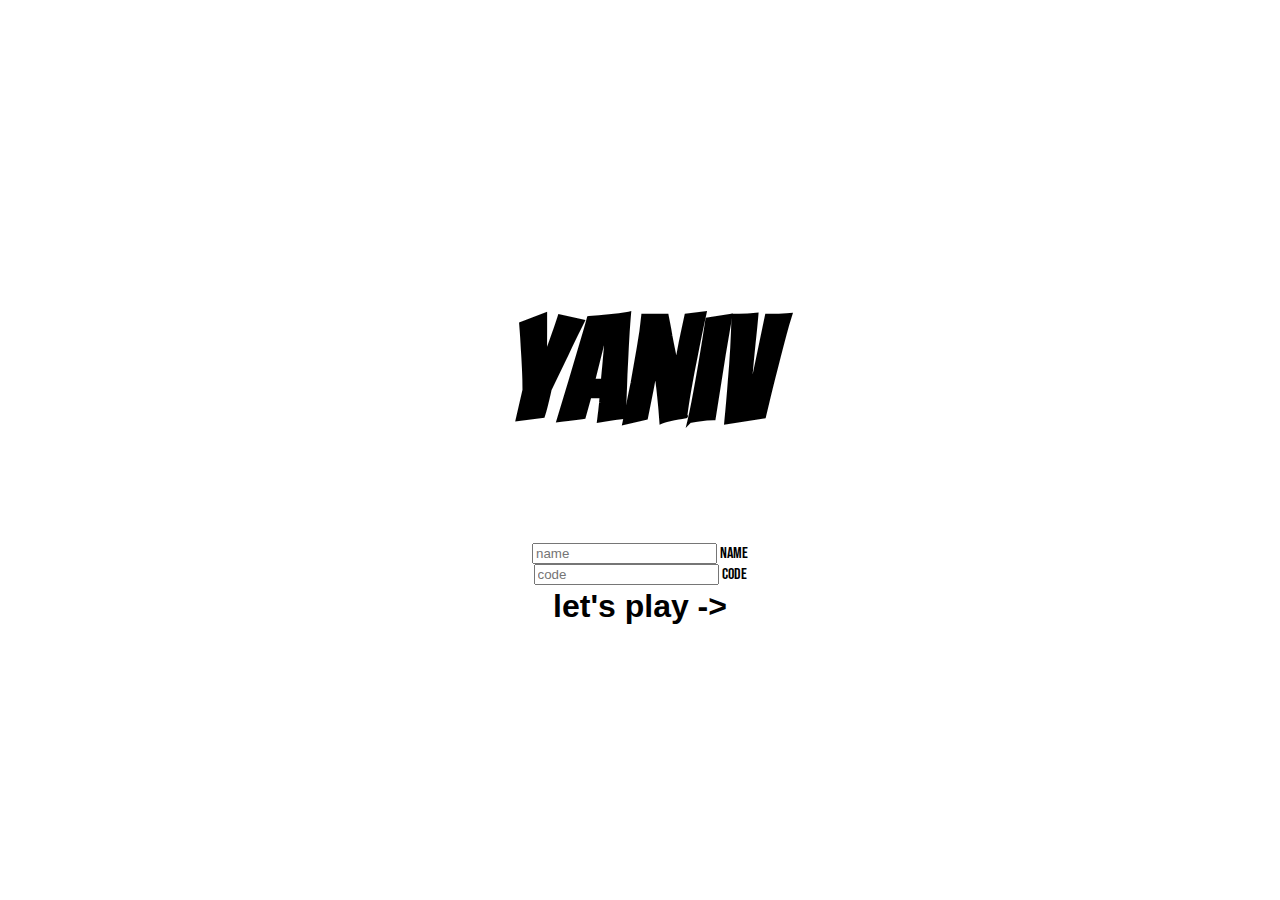
==== index.html @ 0d2dfd58 "fix style" ====
<!DOCTYPE html>
<html lang="en">

<head>
    <meta charset="UTF-8" />
    <meta http-equiv="X-UA-Compatible" content="IE=edge" />
    <meta name="viewport" content="width=device-width, initial-scale=1.0" />
    <link rel="preconnect" href="https://fonts.googleapis.com" />
    <link rel="preconnect" href="https://fonts.gstatic.com" crossorigin />
    <link href="https://fonts.googleapis.com/css2?family=Bangers&display=swap" rel="stylesheet" />
    <link rel="preconnect" href="https://fonts.googleapis.com" />
    <link rel="preconnect" href="https://fonts.gstatic.com" crossorigin />
    <link href="https://fonts.googleapis.com/css2?family=Bebas+Neue&display=swap" rel="stylesheet" />
    <link rel="stylesheet" href="index.css" />
    <link href="https://cdn.jsdelivr.net/npm/bootstrap@5.0.2/dist/css/bootstrap.min.css" rel="stylesheet" integrity="sha384-EVSTQN3/azprG1Anm3QDgpJLIm9Nao0Yz1ztcQTwFspd3yD65VohhpuuCOmLASjC" crossorigin="anonymous" />
</head>

<body>
    <script src="index.js"></script>

    <main id="main">
        <h1 class="title">yaniv</h1>
        <form name="login" id="login" class="form-floating m-4" onsubmit="joinRoom(event)">
            <div class="form-floating mb-3">
                <input type="text" class="form-control" id="name" placeholder="name" required />
                <label for="name">name</label>
            </div>
            <div class="form-floating">
                <input type="text" class="form-control" id="code" placeholder="code" required />
                <label for="code">code</label>
            </div>

            <button type="submit" id="start-button" class="m-5">
                    let's play ->
                </button>
        </form>
    </main>

    <script src="https://cdn.jsdelivr.net/npm/bootstrap@5.0.2/dist/js/bootstrap.bundle.min.js" integrity="sha384-MrcW6ZMFYlzcLA8Nl+NtUVF0sA7MsXsP1UyJoMp4YLEuNSfAP+JcXn/tWtIaxVXM" crossorigin="anonymous"></script>
</body>

</html>
---- index.css ----
body {
    text-align: center;
    animation: bganimation 60s infinite;
}

#main {
    display: flex;
    flex-direction: column;
    justify-content: center;
    align-items: center;
    height: 90vh;
}

#login {
    width: 30vw;
}

.title {
    font-size: 9em;
    font-family: 'Bangers', cursive;
}

.form-floating {
    font-family: 'Bebas Neue', cursive;
}

.form-control {
    box-shadow: none !important;
}

.form-control:focus {
    border-color: #212529 !important;
}

#start-button {
    background-color: transparent;
    border-radius: 8px;
    border-color: transparent;
    font-size: 2em;
    font-weight: 800;
}

#start-button:hover {
    color: tomato;
}

#start-button:active {
    color: #0d6efd;
}

@keyframes bganimation {
    0% {
        background-color: #7CCEE8;
    }
    17% {
        background-color: #848FF5;
    }
    34% {
        background-color: #90F080;
    }
    51% {
        background-color: #f5deb3;
    }
    68% {
        background-color: #FF6347;
    }
    85% {
        background-color: #FF83F3;
    }
    100% {
        background-color: #7CCEE8;
    }
}
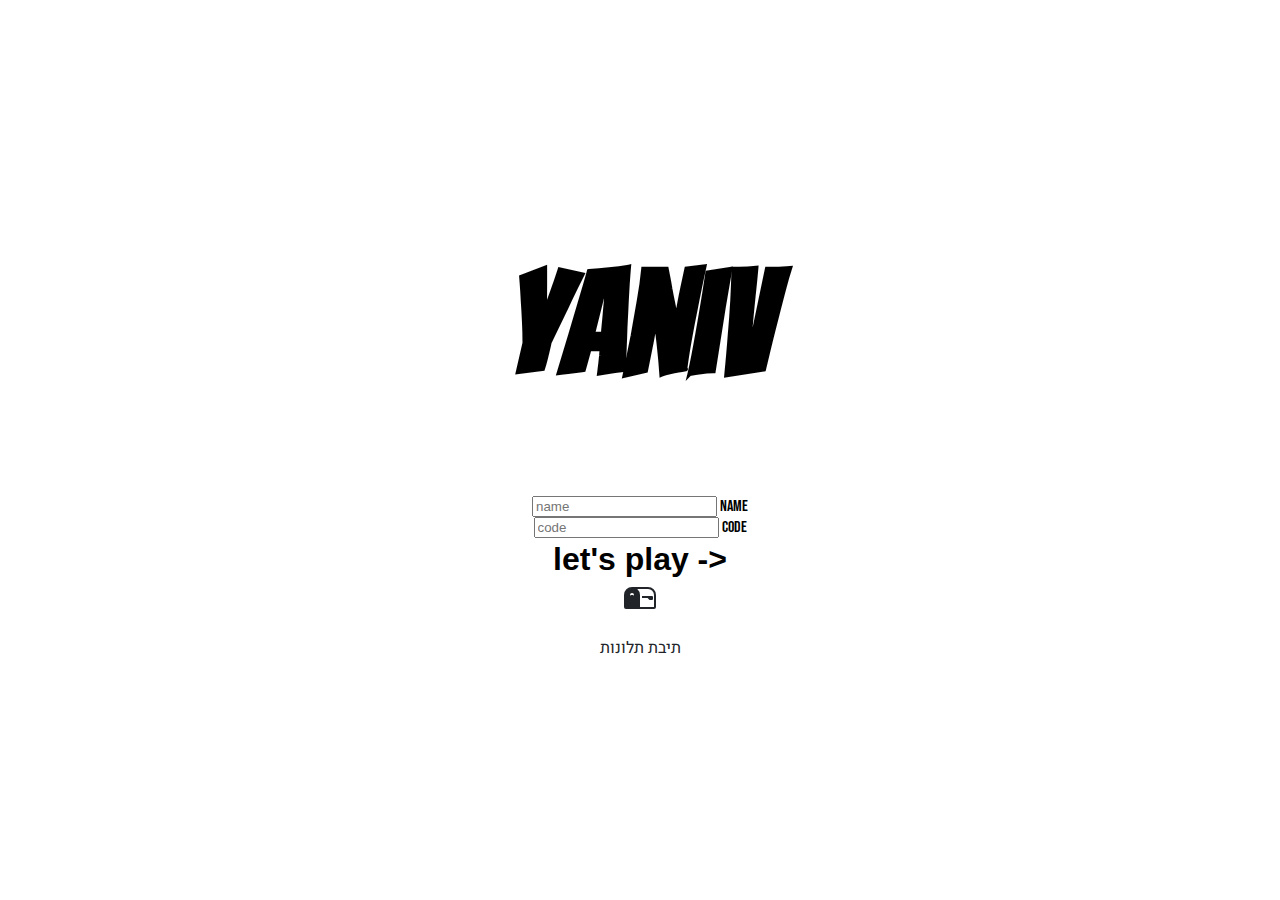
==== commit 6dfc3a49: "Add files via upload" ====
--- a/index.html
+++ b/index.html
@@ -1,42 +1,58 @@
-<!DOCTYPE html>
-<html lang="en">
-
-<head>
-    <meta charset="UTF-8" />
-    <meta http-equiv="X-UA-Compatible" content="IE=edge" />
-    <meta name="viewport" content="width=device-width, initial-scale=1.0" />
-    <link rel="preconnect" href="https://fonts.googleapis.com" />
-    <link rel="preconnect" href="https://fonts.gstatic.com" crossorigin />
-    <link href="https://fonts.googleapis.com/css2?family=Bangers&display=swap" rel="stylesheet" />
-    <link rel="preconnect" href="https://fonts.googleapis.com" />
-    <link rel="preconnect" href="https://fonts.gstatic.com" crossorigin />
-    <link href="https://fonts.googleapis.com/css2?family=Bebas+Neue&display=swap" rel="stylesheet" />
-    <link rel="stylesheet" href="index.css" />
-    <link href="https://cdn.jsdelivr.net/npm/bootstrap@5.0.2/dist/css/bootstrap.min.css" rel="stylesheet" integrity="sha384-EVSTQN3/azprG1Anm3QDgpJLIm9Nao0Yz1ztcQTwFspd3yD65VohhpuuCOmLASjC" crossorigin="anonymous" />
-</head>
-
-<body>
-    <script src="index.js"></script>
-
-    <main id="main">
-        <h1 class="title">yaniv</h1>
-        <form name="login" id="login" class="form-floating m-4" onsubmit="joinRoom(event)">
-            <div class="form-floating mb-3">
-                <input type="text" class="form-control" id="name" placeholder="name" required />
-                <label for="name">name</label>
-            </div>
-            <div class="form-floating">
-                <input type="text" class="form-control" id="code" placeholder="code" required />
-                <label for="code">code</label>
-            </div>
-
-            <button type="submit" id="start-button" class="m-5">
-                    let's play ->
-                </button>
-        </form>
-    </main>
-
-    <script src="https://cdn.jsdelivr.net/npm/bootstrap@5.0.2/dist/js/bootstrap.bundle.min.js" integrity="sha384-MrcW6ZMFYlzcLA8Nl+NtUVF0sA7MsXsP1UyJoMp4YLEuNSfAP+JcXn/tWtIaxVXM" crossorigin="anonymous"></script>
-</body>
-
+<!DOCTYPE html>
+<html lang="en">
+
+<head>
+    <meta charset="UTF-8" />
+    <meta http-equiv="X-UA-Compatible" content="IE=edge" />
+    <meta name="viewport" content="width=device-width, initial-scale=1.0" />
+    <link rel="preconnect" href="https://fonts.googleapis.com" />
+    <link rel="preconnect" href="https://fonts.gstatic.com" crossorigin />
+    <link href="https://fonts.googleapis.com/css2?family=Bangers&display=swap" rel="stylesheet" />
+    <link rel="preconnect" href="https://fonts.googleapis.com" />
+    <link rel="preconnect" href="https://fonts.gstatic.com" crossorigin />
+    <link href="https://fonts.googleapis.com/css2?family=Bebas+Neue&display=swap" rel="stylesheet" />
+    <link rel="stylesheet" href="index.css" />
+    <link href="https://cdn.jsdelivr.net/npm/bootstrap@5.0.2/dist/css/bootstrap.min.css" rel="stylesheet" integrity="sha384-EVSTQN3/azprG1Anm3QDgpJLIm9Nao0Yz1ztcQTwFspd3yD65VohhpuuCOmLASjC" crossorigin="anonymous" />
+    <link rel="shortcut icon" type="image/jpg" href="assets/cards/honor_clubs.png"/>
+    <title>yaniv</title>
+    <link rel="shortcut icon" type="image/jpg" href="assets/cards/honor_clubs.png"/>
+    <link rel="preconnect" href="https://fonts.googleapis.com">
+    <link rel="preconnect" href="https://fonts.gstatic.com" crossorigin>
+    <link href="https://fonts.googleapis.com/css2?family=Heebo:wght@800&display=swap" rel="stylesheet"> 
+</head>
+
+<body>
+    <script src="index.js"></script>
+
+    <main id="main">
+        <h1 class="title">yaniv</h1>
+        <form name="login" id="login" class="form-floating m-4" onsubmit="joinRoom(event)">
+            <div class="form-floating mb-3">
+                <input type="text" class="form-control" id="name" placeholder="name" required />
+                <label for="name">name</label>
+            </div>
+            <div class="form-floating">
+                <input type="text" class="form-control" id="code" placeholder="code" required />
+                <label for="code">code</label>
+            </div>
+
+            <button type="submit" id="start-button" class="m-5">
+                    let's play ->
+                </button>
+        </form>
+
+        <section>
+            <a id="complaints-box" href="https://forms.gle/RNgmwjeTH7hze9vY7">
+                <svg xmlns="http://www.w3.org/2000/svg" width="32" height="32" fill="currentColor" class="bi bi-mailbox2" viewBox="0 0 16 16">
+                    <path d="M9 8.5h2.793l.853.854A.5.5 0 0 0 13 9.5h1a.5.5 0 0 0 .5-.5V8a.5.5 0 0 0-.5-.5H9v1z"/>
+                    <path d="M12 3H4a4 4 0 0 0-4 4v6a1 1 0 0 0 1 1h14a1 1 0 0 0 1-1V7a4 4 0 0 0-4-4zM8 7a3.99 3.99 0 0 0-1.354-3H12a3 3 0 0 1 3 3v6H8V7zm-3.415.157C4.42 7.087 4.218 7 4 7c-.218 0-.42.086-.585.157C3.164 7.264 3 7.334 3 7a1 1 0 0 1 2 0c0 .334-.164.264-.415.157z"/>
+                </svg>
+                <p>תיבת תלונות</p>
+            </a>
+        </section>
+    </main>
+
+    <script src="https://cdn.jsdelivr.net/npm/bootstrap@5.0.2/dist/js/bootstrap.bundle.min.js" integrity="sha384-MrcW6ZMFYlzcLA8Nl+NtUVF0sA7MsXsP1UyJoMp4YLEuNSfAP+JcXn/tWtIaxVXM" crossorigin="anonymous"></script>
+</body>
+
 </html>--- a/index.css
+++ b/index.css
@@ -1,73 +1,84 @@
-body {
-    text-align: center;
-    animation: bganimation 60s infinite;
-}
-
-#main {
-    display: flex;
-    flex-direction: column;
-    justify-content: center;
-    align-items: center;
-    height: 90vh;
-}
-
-#login {
-    width: 30vw;
-}
-
-.title {
-    font-size: 9em;
-    font-family: 'Bangers', cursive;
-}
-
-.form-floating {
-    font-family: 'Bebas Neue', cursive;
-}
-
-.form-control {
-    box-shadow: none !important;
-}
-
-.form-control:focus {
-    border-color: #212529 !important;
-}
-
-#start-button {
-    background-color: transparent;
-    border-radius: 8px;
-    border-color: transparent;
-    font-size: 2em;
-    font-weight: 800;
-}
-
-#start-button:hover {
-    color: tomato;
-}
-
-#start-button:active {
-    color: #0d6efd;
-}
-
-@keyframes bganimation {
-    0% {
-        background-color: #7CCEE8;
-    }
-    17% {
-        background-color: #848FF5;
-    }
-    34% {
-        background-color: #90F080;
-    }
-    51% {
-        background-color: #f5deb3;
-    }
-    68% {
-        background-color: #FF6347;
-    }
-    85% {
-        background-color: #FF83F3;
-    }
-    100% {
-        background-color: #7CCEE8;
-    }
+body {
+    text-align: center;
+    animation: bganimation 60s infinite;
+}
+
+#main {
+    display: flex;
+    flex-direction: column;
+    justify-content: center;
+    align-items: center;
+    height: 90vh;
+}
+
+#login {
+    width: 30vw;
+}
+
+.title {
+    font-size: 9em;
+    font-family: 'Bangers', cursive;
+}
+
+.form-floating {
+    font-family: 'Bebas Neue', cursive;
+}
+
+.form-control {
+    box-shadow: none !important;
+}
+
+.form-control:focus {
+    border-color: #212529 !important;
+}
+
+#start-button {
+    background-color: transparent;
+    border-radius: 8px;
+    border-color: transparent;
+    font-size: 2em;
+    font-weight: 800;
+}
+
+#start-button:hover {
+    color: tomato;
+}
+
+#start-button:active {
+    color: #0d6efd;
+}
+
+#complaints-box {
+    text-decoration:none;
+    font-family: 'Heebo', sans-serif;
+    color: #212529;
+}
+
+#complaints-box:hover {
+    color: black;
+}
+
+
+@keyframes bganimation {
+    0% {
+        background-color: #7CCEE8;
+    }
+    17% {
+        background-color: #848FF5;
+    }
+    34% {
+        background-color: #90F080;
+    }
+    51% {
+        background-color: #f5deb3;
+    }
+    68% {
+        background-color: #FF6347;
+    }
+    85% {
+        background-color: #FF83F3;
+    }
+    100% {
+        background-color: #7CCEE8;
+    }
 }